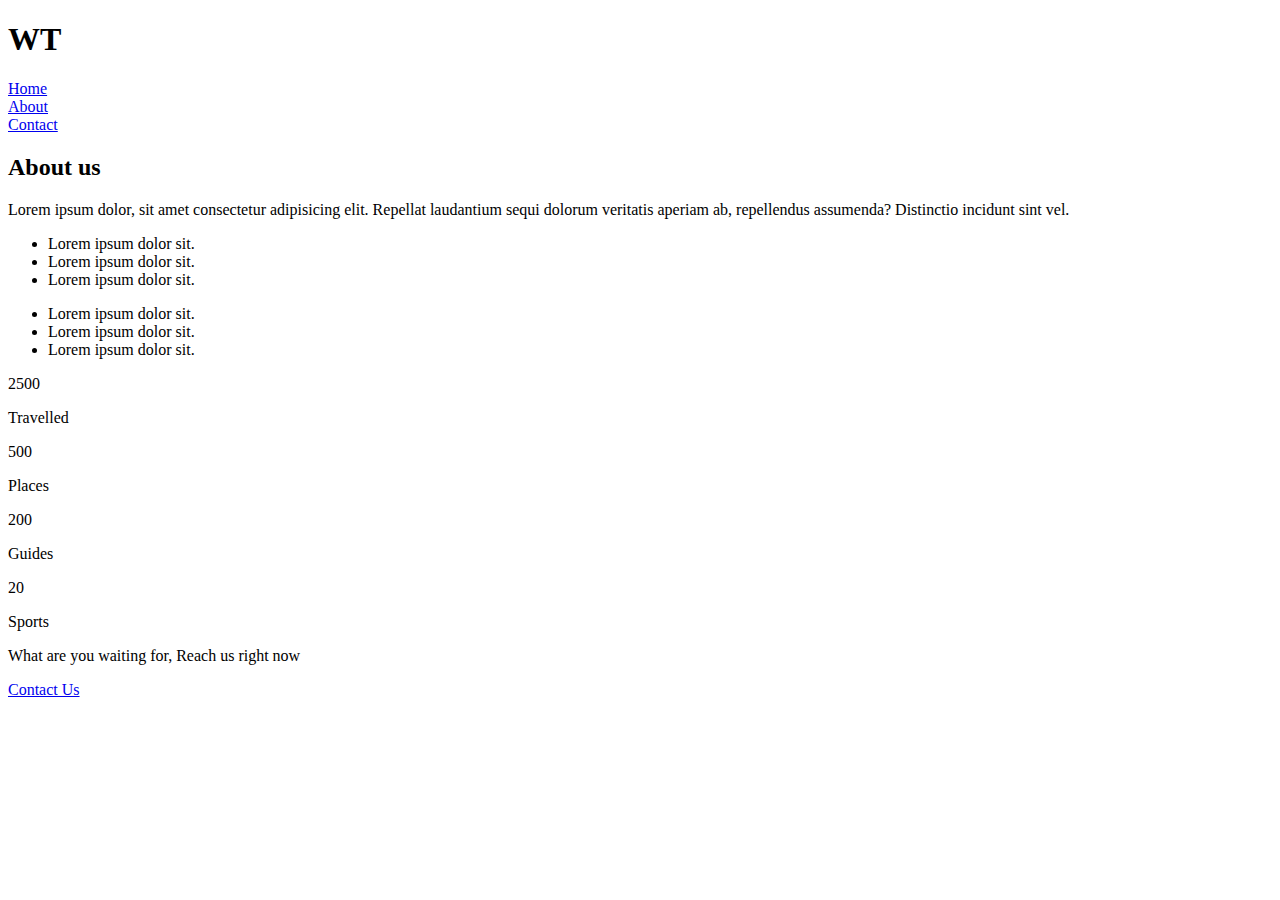
==== about.html @ efcb1f39 "Add files via upload" ====
<!DOCTYPE html>
<html lang="en">
    <head>
        <meta charset="UTF-8">
        <meta http-equiv="X-UA-Compatible" content="IE=edge">
        <meta name="viewport" content="width=device-width, initial-scale=1.0">
        <link rel="stylesheet" href="./CSS/style.css">
        <!-- <script src="https://kit.fontawesome.com/043259b649.js" crossorigin="anonymous"></script> -->
        <link rel="stylesheet" href="https://cdnjs.cloudflare.com/ajax/libs/font-awesome/5.15.4/css/all.min.css" integrity="sha512-1ycn6IcaQQ40/MKBW2W4Rhis/DbILU74C1vSrLJxCq57o941Ym01SwNsOMqvEBFlcgUa6xLiPY/NS5R+E6ztJQ==" crossorigin="anonymous" referrerpolicy="no-referrer" />
        <title>TRAVEL WEBSITE | WELCOME</title>
    </head>
<body>
    <nav class="navbar bg-dark">
        <div class="container">

            <h1 class="logo lg-heading text-light">WT</h1>
            <ul class="nav-items"></ul>
                <li class="nav-item"><a href="./index.html">Home</a></li>
                <li class="nav-item"><a href="./about.html">About</a></li>
                <li class="nav-item"><a href="./contact.html">Contact</a></li>
        </div>
    </nav>

    <section class="about">
        <div class="container">
            <h2 class="lg-heading text-black about-heading">About us</h2>
            <p class="text-gray">Lorem ipsum dolor, sit amet consectetur adipisicing elit. Repellat laudantium sequi dolorum veritatis aperiam ab, repellendus assumenda? Distinctio incidunt sint vel.</p>
            <div class="about-wrapper">
                <div class="left">
                    <ul>
                        <li>Lorem ipsum dolor sit.</li>
                        <li>Lorem ipsum dolor sit.</li>
                        <li>Lorem ipsum dolor sit.</li>

                        
                    </ul>
                </div>
                <div class="right">
                    <ul>
                        <li>Lorem ipsum dolor sit.</li>
                        <li>Lorem ipsum dolor sit.</li>
                        <li>Lorem ipsum dolor sit.</li>

                        
                    </ul>
                </div>
            </div>
            
            <div class="counts">
                <div class="count-item count-item1">
                      <span>2500</span>
                      <p>Travelled</p>
                </div>
                <div class="count-item count-item2" >
                      <span>500</span>
                      <p>Places</p>
                </div>
                <div class="count-item count-item3" >
                       <span>200</span>
                       <p>Guides</p>
                </div>
                <div class="count-item count-item4" >
                       <span>20</span>
                       <p>Sports</p>

                </div>
            </div>
            <div class="cta-banner">
                <div class="cta-banner-left">
                    <p class="cta-line">What are you waiting for, Reach us right now</p>
                </div>
                <div class="cta-banner-right">
                    <a href="contact.html" class="btn-cta">Contact Us</a>
                </div>

            </div>
        </div>
        
        
    </section>
    
</body>
</html>
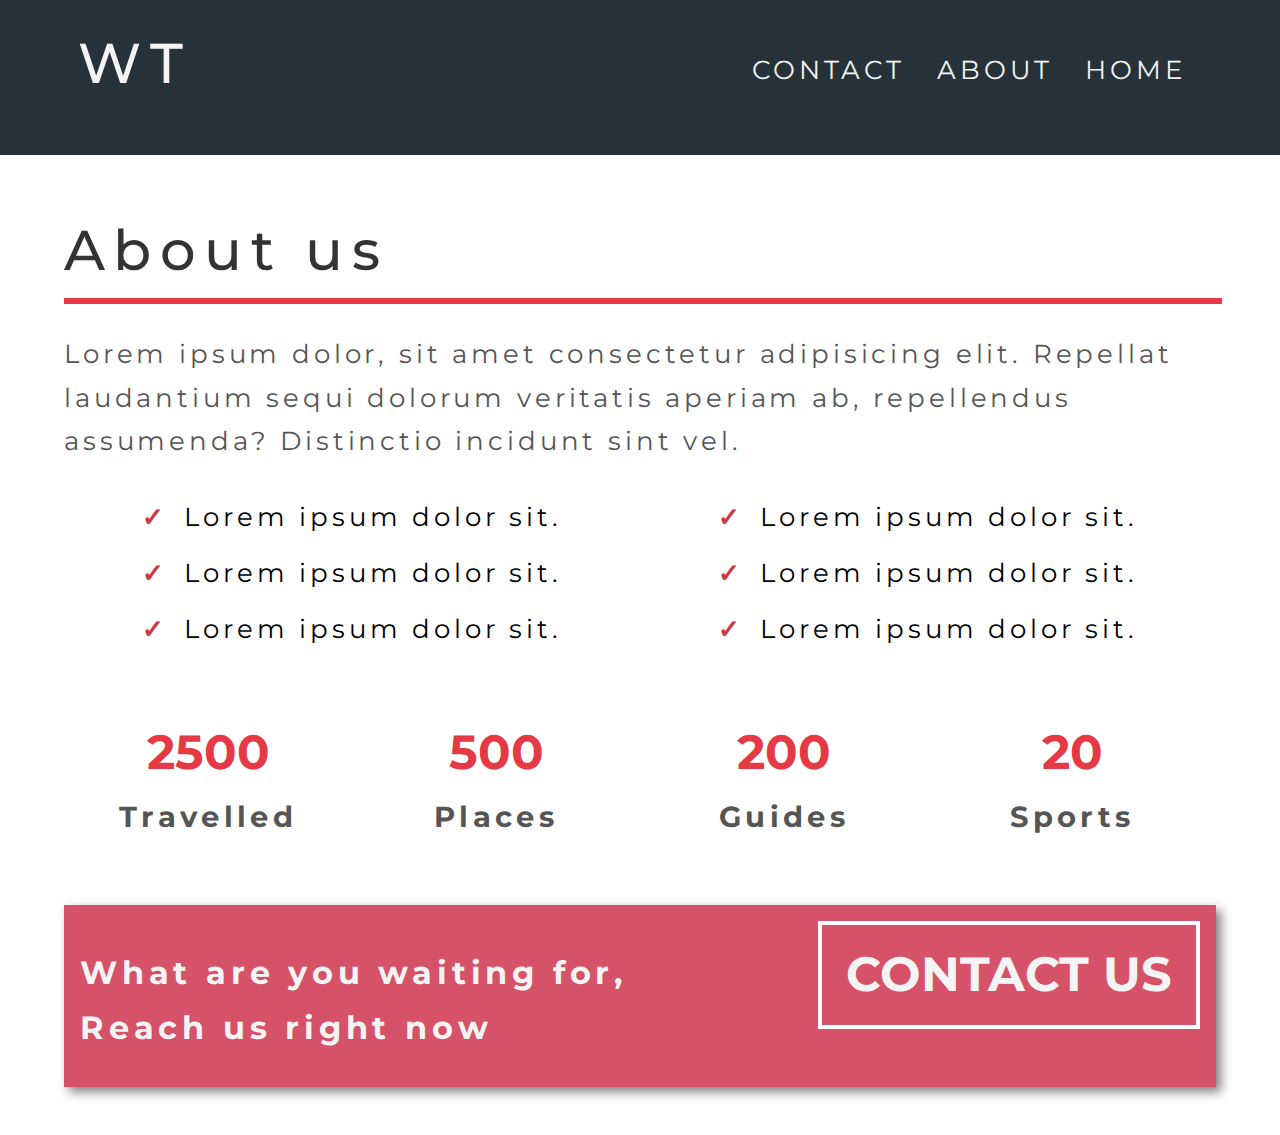
==== commit db2e1574: "Update about.html" ====
--- a/about.html
+++ b/about.html
@@ -4,7 +4,7 @@
         <meta charset="UTF-8">
         <meta http-equiv="X-UA-Compatible" content="IE=edge">
         <meta name="viewport" content="width=device-width, initial-scale=1.0">
-        <link rel="stylesheet" href="./CSS/style.css">
+        <link rel="stylesheet" href="style.css">
         <!-- <script src="https://kit.fontawesome.com/043259b649.js" crossorigin="anonymous"></script> -->
         <link rel="stylesheet" href="https://cdnjs.cloudflare.com/ajax/libs/font-awesome/5.15.4/css/all.min.css" integrity="sha512-1ycn6IcaQQ40/MKBW2W4Rhis/DbILU74C1vSrLJxCq57o941Ym01SwNsOMqvEBFlcgUa6xLiPY/NS5R+E6ztJQ==" crossorigin="anonymous" referrerpolicy="no-referrer" />
         <title>TRAVEL WEBSITE | WELCOME</title>
@@ -80,4 +80,4 @@
     </section>
     
 </body>
-</html>+</html>
--- a/style.css
+++ b/style.css
@@ -0,0 +1,414 @@
+@import url('https://fonts.googleapis.com/css2?family=Montserrat:wght@200;400;500;700&display=swap');
+
+*{
+    margin: 0;
+    padding: 0;
+    box-sizing: border-box;
+}
+/* #############html elemenrt styling############# */
+html{
+    font: 62.5;
+}
+body{
+    font-family: 'Montserrat', sans-serif;
+    line-height: 1.7;
+}
+
+ul li{
+    list-style: none;
+}
+a{
+    font-size: 1.6rem;
+    text-decoration: none;
+}
+p, li{
+    font-size: 1.6rem;
+    margin-bottom: 0.5em;
+    letter-spacing: 0.15em;
+}
+
+h1, h2, h3{
+    margin-bottom: 0.5em;
+    letter-spacing: 0.15em;
+    font-weight: 500;
+}
+
+/* ############utility class############## */
+.container{
+    max-width: 1200px;
+    width: 90%;
+    margin: 0 auto;
+}
+.lg-heading{
+    font-size: 3.5rem;
+}
+.md-heading{
+    font-size: 2.2rem;
+}
+.text-red{
+    color: #e63946;
+}
+.text-light{
+    color: #f4f4f4;
+}
+.text-black{
+    color: #333;
+}
+.text-gray{
+    color: #555;
+}
+.bg-dark{
+    background-color: #263238;
+}
+.btn{
+    display: inline-block;
+    padding: 0.5em 1.5em;
+    font-weight: 500;
+    text-transform: uppercase;
+    margin: o.5em;
+}
+.btn-primary{
+    background-color: #fff;
+    border-radius: 100px;
+}
+.btn-primary:hover{
+    background-color:#ddd;
+}
+.btn-secondary{
+    border: 2px solid #e63946;
+    border-radius: 1.5em;
+    color: #e63946;
+    background-color: #fff;
+}
+.btn-secondary:hover{
+    background-color: #ddd;
+}
+/* ####################header styling########### */
+.header{
+    position: relative;
+    height: 95vh;
+    background: linear-gradient(rgba(0,0,0,0.5),rgba(0,0,0,0.5)),url('../img/mckenzie-river-5129717_1920.jpg');
+    background-position: center;
+    background-size: cover;
+    background-repeat: no-repeat;
+}
+
+.navbar{
+   
+    padding: 1rem;
+}
+
+
+ .navbar .logo{
+     float: left;
+     padding-right: 40%;
+}
+ .navbar .nav-item{
+    float: right;
+    margin-top: 1rem;
+}
+
+ .navbar .nav-item{
+    display: inline-block;
+    padding: 1rem;
+    text-transform: uppercase;
+}
+.navbar a:link,
+.navbar a:visited{
+    color: #f4f4f4;
+}
+.navbar a{
+    padding-bottom: 0.3rem;
+}
+
+.navbar a:hover{
+    border-bottom: 1px solid #fff;
+}
+.navbar::after{
+    content: '';
+    display: block;
+    clear: both;
+}
+/* ######################## header content styling ############### */
+.header-content{
+    position: absolute;
+    text-align: center;
+    
+    top: 50%;
+    left: 50%;
+    transform: translate(-50%, -50%);
+    background: linear-gradient(rgba(0,0,0,0.2), regba(0,0,0,0.2));
+}
+.header-content h1{
+      text-transform: uppercase;
+      font-weight: 700;
+}
+.header-content p{
+    text-transform: uppercase;
+}
+
+/* ################# showcase section styling ################## */
+.showcase{
+    background: #ddd;
+    padding: 10rem 0;
+}
+.row{
+    height: 350px;
+  
+    background-color: #fff;
+    box-shadow: 0px 0px 20px 0px #aaa;
+}
+.row1{
+    margin-bottom: 10rem;
+}
+.row1 .img-box, .row2 .text-box{
+    float: left;
+    width: 50%;
+    
+}
+.row2 .img-box, .row1 .text-box{
+    float: right;
+    width: 50%;
+}
+.row .img-box{
+    
+    height: 100%;
+
+}
+.row .text-box{
+ 
+    padding: 1rem;
+   
+
+}
+.row .img-box img{
+    display: inline-block;
+    width: 100%;
+    height: 100%;
+    object-fit: cover;
+}
+.row:after{
+    content: '';
+    display: block;
+    clear: both;
+}
+/* ################ FEATURE SECTION ################### */
+.features{
+    padding: 10rem 0;
+}
+.box-wrapper{
+  box-shadow: 5px 5px 20px 0px rgb(75, 54, 54);
+}
+.box{
+    width: 33.33333%;
+    float: left;
+   
+    padding: 2rem;
+    text-align: center;
+}
+.box-1, .box-3{
+    background-color: #263238;
+    color: #fff;
+}
+.box-2{
+    background-color: rgb(214, 82, 104);
+    color: #fff;
+}
+.box-wrapper::after{
+    content: '';
+    display: block;
+    clear: both;
+}
+/* ############## footer styling ############### */
+.footer{
+    background-color: #263238;
+    color: #f4f4f4;
+    padding: 2rem;
+    text-align: center;
+}
+.social-media-links i{
+    margin: 2rem;
+}
+/* ################ABOUT PAGE STYLING ############## */
+.about{
+    padding: 3rem 0;
+}
+/* .about-heading{
+    
+    border-bottom: 6px solid #a63946;
+
+} */
+.about-heading::after{
+    content: '';
+    display: block;
+    border: 3px solid #e63946;
+    width: 100%;
+}
+/* ############### about-wrapper styling ########## */
+.about-wrapper{
+    
+    text-align: center;
+    margin-top: 2rem;
+}
+.about-wrapper .left{
+     float: left;
+     width: 50%;
+}
+.about-wrapper .right{
+    float: right;
+    width: 50%;
+}
+.about-wrapper::after{
+    content: '';
+    display: block;
+    clear: both;
+}
+.about-wrapper li::before{
+    content: '\2713';
+    color: rgb(201, 60, 60);
+    font-weight: bold;
+    padding-right: 1rem;
+}
+/* ############# count styling ############## */
+.counts{
+    margin-top: 3rem;
+   
+}
+.count-item{
+    
+    width: 25%;
+    float: left;
+    text-align: center;
+}
+.counts::after{
+
+    content: '';
+    display: block;
+    clear: both;
+}
+.count-item span{
+    font-size: 3rem;
+    font-weight: 700;
+    color: #e63946;
+}
+.count-item p{
+    font-weight: 700;
+    color: #555;
+    font-size: 1.8rem;
+}
+/* ################### banner styling ################ */
+.cta-banner{
+    background-color: rgb(214, 82, 104);
+    color: #f4f4f4;
+    padding: 1rem;
+    box-shadow: 5px 5px 10px rgba(0, 0, 0, 0.5);
+    margin-top: 3rem;
+}
+.cta-banner-left{
+    width: 60%;
+    float: left;
+}
+.cta-banner-right{
+    width: 40%;
+    float: right;
+    text-align: right;
+
+}
+.cta-line{
+    font-weight: 700;
+    font-size: 2rem;
+    margin-top: 1.6rem;
+}
+.btn-cta{
+    text-align: center;
+    display: inline-block;
+    font-weight: 700;
+    font-size: 3rem;
+    text-transform: uppercase;
+    border: 4px solid white;
+    padding: 0.2em 0.5em;
+    color: #f4f4f4;
+    
+}
+.cta-banner::after{
+    content: '';
+    display: block;
+    clear: both;
+}
+/* ########### contact form ############# */
+.contact-form{
+    padding: 5rem 0;
+    font-size: 1rem;
+    background: #f7f7f7;
+}
+
+.form-wrapper::after{
+    content: '';
+    display: block;
+    clear: both;
+}
+.form-wrapper .company-address{
+    height: 760px;
+    border: 4px dotted green;
+    width: 49%;
+    float: left;
+}
+.form-wrapper .company-address i{
+    display: inline-block;
+    margin-right: 1rem;
+}
+.form-wrapper .company-address h2{
+    display: inline-block;
+    text-transform: uppercase;
+}
+.form-wrapper .address-group{
+    margin-bottom: 2rem;
+}
+
+/* ################ form styling ############### */
+
+.form-wrapper .form{
+    height: 760px;
+    font-size: 1.5rem;
+    background: #fff;
+  
+    width: 49%;
+    float: right;
+}
+.form h1::after{
+    content: '';
+    display: block;
+    border: 2px solid #e63946;
+    width: 100%;
+}
+.form-wrapper .form label{
+    display: block;
+}
+.form-wrapper .form-input{
+    padding: 0.5rem;
+    width: 100%;
+}
+.form-wrapper .form .form-group{
+    margin-bottom: 1.2rem;
+}
+.form-wrapper .form label::after{
+    content: '';
+    color: #e63946;
+}
+.form-wrapper .form .textarea{
+    width: 100%;
+    height: 300px;
+    padding: 1rem;
+}
+.form-btn{
+    display: block;
+    margin: 0 auto;
+    padding: 0.5em 3em;
+    font-size: 1.8rem;
+    text-transform: uppercase;
+    background: #e63946;
+    color: #fff;
+    outline: none;
+    border: none;
+    cursor: pointer;
+}